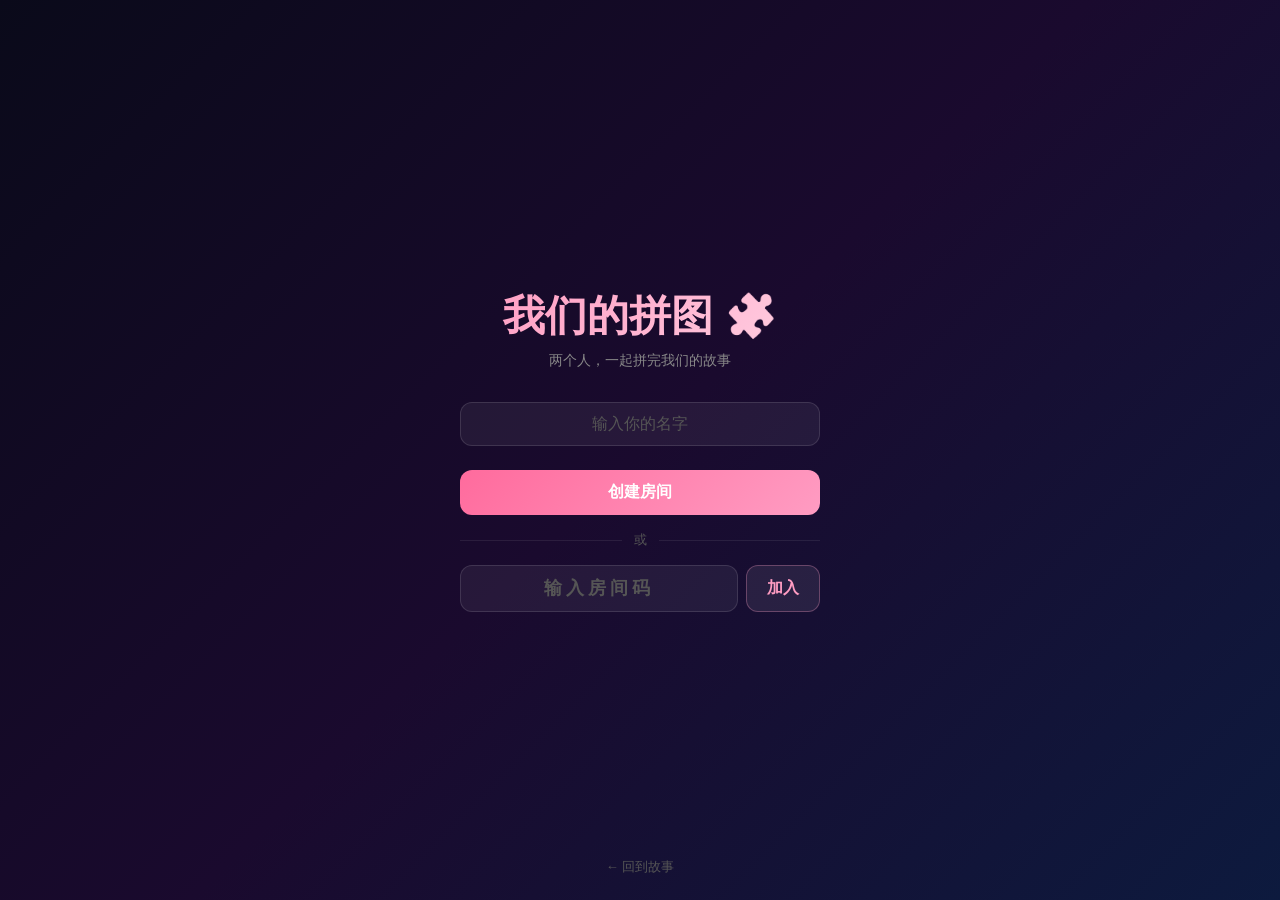
==== game.html @ 395934b0 "multiplayer puzzle game - PeerJS WebRTC co-op" ====
<!DOCTYPE html>
<html lang="zh-CN">
<head>
<meta charset="UTF-8">
<meta name="viewport" content="width=device-width,initial-scale=1.0,maximum-scale=1.0,user-scalable=no">
<meta name="apple-mobile-web-app-capable" content="yes">
<meta name="apple-mobile-web-app-status-bar-style" content="black-translucent">
<title>我们的拼图 🧩 · 520</title>
<link rel="stylesheet" href="game.css">
</head>
<body>
<!-- ═══ 连接界面 ═══ -->
<div id="lobby">
  <div class="lobby-content">
    <h1 class="lobby-title">我们的拼图 🧩</h1>
    <p class="lobby-sub">两个人，一起拼完我们的故事</p>

    <div class="lobby-card">
      <input id="player-name" type="text" placeholder="输入你的名字" maxlength="8" autocomplete="off">
    </div>

    <div class="lobby-actions">
      <button id="btn-create" class="btn btn-primary">创建房间</button>
      <div class="divider"><span>或</span></div>
      <div class="join-row">
        <input id="room-input" type="text" placeholder="输入房间码" maxlength="6" autocomplete="off">
        <button id="btn-join" class="btn btn-secondary">加入</button>
      </div>
    </div>

    <div id="room-info" class="hidden">
      <div class="room-code-display">
        <span class="room-code-label">房间码</span>
        <span id="room-code-value" class="room-code-num"></span>
        <button id="btn-copy" class="btn-icon" title="复制">📋</button>
      </div>
      <p class="waiting-text">等待对方加入<span class="dots"></span></p>
    </div>

    <div id="status-msg" class="hidden"></div>
  </div>

  <a href="index.html" class="back-link">← 回到故事</a>
</div>

<!-- ═══ 游戏界面 ═══ -->
<div id="game" class="hidden">
  <div id="game-header">
    <div class="hdr-left">
      <span id="level-label">第 1 关</span>
      <span id="scene-caption" class="caption-text"></span>
    </div>
    <div class="hdr-right">
      <span id="progress-count">0 / 16</span>
      <span id="timer">00:00</span>
    </div>
  </div>

  <div id="puzzle-area">
    <div id="grid-container">
      <div id="puzzle-grid"></div>
      <div id="grid-overlay"></div>
    </div>
    <div id="ref-image-toggle" title="查看原图">🖼️</div>
    <div id="ref-image-popup" class="hidden">
      <img id="ref-image" src="" alt="参考图">
      <span class="ref-close">✕</span>
    </div>
  </div>

  <div id="pieces-tray">
    <div id="pieces-container"></div>
  </div>
</div>

<!-- ═══ 完成庆祝 ═══ -->
<div id="celebrate" class="hidden">
  <canvas id="confetti-canvas"></canvas>
  <div class="celebrate-content">
    <div id="complete-image-wrap"></div>
    <p id="complete-caption" class="celebrate-caption"></p>
    <p id="complete-time" class="celebrate-time"></p>
    <button id="btn-next" class="btn btn-primary">下一关 →</button>
    <button id="btn-back-story" class="btn btn-ghost">回到故事</button>
  </div>
</div>

<script src="https://cdn.jsdelivr.net/npm/peerjs@1/dist/peerjs.min.js"></script>
<script src="game.js"></script>
</body>
</html>
---- game.css ----
/* ═══════ RESET & BASE ═══════ */
*,*::before,*::after{box-sizing:border-box;margin:0;padding:0}
html,body{
  width:100%;height:100%;overflow:hidden;
  font-family:"PingFang SC","Hiragino Sans GB","Microsoft YaHei",sans-serif;
  background:#0a0a1a;color:#e0e0e0;
  -webkit-tap-highlight-color:transparent;
  touch-action:none;
  user-select:none;-webkit-user-select:none;
}

/* ═══════ LOBBY ═══════ */
#lobby{
  position:fixed;inset:0;z-index:100;
  display:flex;flex-direction:column;align-items:center;justify-content:center;
  background:linear-gradient(135deg,#0a0a1a 0%,#1a0a2e 50%,#0d1a3e 100%);
  padding:20px;
}
.lobby-content{
  width:100%;max-width:360px;text-align:center;
}
.lobby-title{
  font-size:clamp(28px,7vw,42px);
  background:linear-gradient(135deg,#ff9cc2,#ffb3d0,#ffd1e3);
  -webkit-background-clip:text;-webkit-text-fill-color:transparent;
  margin-bottom:8px;
}
.lobby-sub{
  font-size:14px;color:#888;margin-bottom:32px;
}
.lobby-card{margin-bottom:24px}

/* inputs */
input[type="text"]{
  width:100%;padding:12px 16px;
  background:rgba(255,255,255,0.06);
  border:1px solid rgba(255,255,255,0.12);
  border-radius:12px;color:#fff;font-size:16px;
  outline:none;transition:border-color .2s;
  text-align:center;
}
input[type="text"]:focus{border-color:rgba(255,155,194,0.5)}
input[type="text"]::placeholder{color:#555}

/* buttons */
.btn{
  display:inline-flex;align-items:center;justify-content:center;
  padding:12px 28px;border:none;border-radius:12px;
  font-size:16px;font-weight:600;cursor:pointer;
  transition:all .2s;
}
.btn-primary{
  background:linear-gradient(135deg,#ff6b9d,#ff9cc2);
  color:#fff;width:100%;
}
.btn-primary:hover{transform:translateY(-1px);box-shadow:0 4px 20px rgba(255,107,157,0.3)}
.btn-primary:active{transform:translateY(0)}
.btn-secondary{
  background:rgba(255,255,255,0.08);color:#ff9cc2;
  border:1px solid rgba(255,155,194,0.3);
  flex-shrink:0;padding:12px 20px;
}
.btn-secondary:hover{background:rgba(255,155,194,0.12)}
.btn-ghost{
  background:transparent;color:#888;
  border:1px solid rgba(255,255,255,0.1);
  margin-top:12px;width:100%;
}
.btn-ghost:hover{color:#ccc;border-color:rgba(255,255,255,0.25)}
.btn-icon{
  background:none;border:none;font-size:18px;cursor:pointer;
  padding:4px 8px;opacity:0.7;transition:opacity .2s;
}
.btn-icon:hover{opacity:1}

.lobby-actions{display:flex;flex-direction:column;gap:16px}
.divider{
  display:flex;align-items:center;gap:12px;
  color:#555;font-size:13px;
}
.divider::before,.divider::after{
  content:'';flex:1;height:1px;background:rgba(255,255,255,0.08);
}
.join-row{display:flex;gap:8px}
.join-row input{flex:1;text-align:center;letter-spacing:4px;font-size:18px;font-weight:600}

/* room info */
#room-info{margin-top:24px;animation:fadeIn .3s ease}
.room-code-display{
  display:flex;align-items:center;justify-content:center;gap:12px;
  margin-bottom:12px;
}
.room-code-label{font-size:13px;color:#888}
.room-code-num{
  font-size:32px;font-weight:700;letter-spacing:6px;
  background:linear-gradient(135deg,#ff9cc2,#ffb3d0);
  -webkit-background-clip:text;-webkit-text-fill-color:transparent;
}
.waiting-text{font-size:14px;color:#888}
.dots::after{content:'';animation:dots 1.5s infinite}
@keyframes dots{
  0%{content:''}25%{content:'.'}50%{content:'..'}75%{content:'...'}
}

#status-msg{
  margin-top:16px;padding:10px 16px;border-radius:8px;
  font-size:14px;text-align:center;
}
#status-msg.error{background:rgba(255,80,80,0.15);color:#ff8888}
#status-msg.success{background:rgba(80,255,120,0.15);color:#88ffaa}
#status-msg.info{background:rgba(80,160,255,0.15);color:#88bbff}

.back-link{
  position:absolute;bottom:24px;
  color:#555;font-size:13px;text-decoration:none;
  transition:color .2s;
}
.back-link:hover{color:#999}

/* ═══════ GAME ═══════ */
#game{
  position:fixed;inset:0;
  display:flex;flex-direction:column;
  background:#0a0a1a;
}

#game-header{
  display:flex;justify-content:space-between;align-items:center;
  padding:10px 16px;
  background:rgba(0,0,0,0.4);
  border-bottom:1px solid rgba(255,255,255,0.06);
  flex-shrink:0;
  z-index:10;
}
.hdr-left{display:flex;flex-direction:column;gap:2px}
#level-label{font-size:13px;color:#ff9cc2;font-weight:600}
.caption-text{font-size:11px;color:#666;max-width:50vw;white-space:nowrap;overflow:hidden;text-overflow:ellipsis}
.hdr-right{display:flex;align-items:center;gap:12px}
#progress-count{font-size:14px;color:#88ffaa;font-weight:600}
#timer{font-size:14px;color:#888;font-variant-numeric:tabular-nums}

/* puzzle area */
#puzzle-area{
  flex:1;display:flex;flex-direction:column;align-items:center;
  justify-content:center;padding:8px;
  position:relative;overflow:hidden;
  min-height:0;
}
#grid-container{position:relative;touch-action:none}
#puzzle-grid{
  display:grid;
  grid-template-columns:repeat(4,1fr);
  grid-template-rows:repeat(4,1fr);
  gap:2px;
  background:rgba(255,255,255,0.03);
  border-radius:8px;
  overflow:hidden;
}
.grid-cell{
  position:relative;
  background:rgba(255,255,255,0.02);
  border:1px dashed rgba(255,255,255,0.08);
  border-radius:4px;
  transition:border-color .2s,background .2s;
}
.grid-cell.hover{
  border-color:rgba(255,155,194,0.4);
  background:rgba(255,155,194,0.05);
}
.grid-cell.occupied{
  border-color:transparent;
  background:transparent;
}
.grid-cell.locked{
  border:2px solid rgba(100,255,150,0.6);
  box-shadow:0 0 12px rgba(100,255,150,0.2);
  border-radius:4px;
}

/* ref image */
#ref-image-toggle{
  position:absolute;top:8px;right:8px;
  font-size:24px;cursor:pointer;opacity:0.5;
  transition:opacity .2s;z-index:5;
}
#ref-image-toggle:hover{opacity:0.9}
#ref-image-popup{
  position:absolute;inset:0;z-index:20;
  display:flex;align-items:center;justify-content:center;
  background:rgba(0,0,0,0.85);
}
#ref-image-popup img{
  max-width:90%;max-height:90%;border-radius:8px;
  box-shadow:0 0 30px rgba(0,0,0,0.5);
}
.ref-close{
  position:absolute;top:12px;right:16px;
  font-size:24px;color:#fff;cursor:pointer;opacity:0.6;
}
.ref-close:hover{opacity:1}

/* pieces tray */
#pieces-tray{
  flex-shrink:0;
  height:clamp(100px,22vh,180px);
  background:rgba(255,255,255,0.02);
  border-top:1px solid rgba(255,255,255,0.06);
  overflow-x:auto;overflow-y:hidden;
  -webkit-overflow-scrolling:touch;
  padding:8px;
}
#pieces-container{
  display:flex;flex-wrap:wrap;gap:6px;
  align-content:flex-start;
  min-height:100%;padding-bottom:env(safe-area-inset-bottom,0);
}

/* puzzle pieces */
.puzzle-piece{
  position:absolute;
  border-radius:4px;
  box-shadow:0 2px 8px rgba(0,0,0,0.4);
  cursor:grab;
  transition:transform .15s,box-shadow .15s;
  z-index:1;
  touch-action:none;
}
.puzzle-piece.in-tray{
  position:relative;
  transition:none;
}
.puzzle-piece:hover{
  box-shadow:0 4px 16px rgba(0,0,0,0.6);
}
.puzzle-piece.dragging{
  z-index:100;
  box-shadow:0 8px 32px rgba(0,0,0,0.7);
  cursor:grabbing;
  transition:none;
}
.puzzle-piece.mine-dragging{
  border:2px solid rgba(100,160,255,0.8);
  box-shadow:0 0 20px rgba(100,160,255,0.3);
}
.puzzle-piece.peer-dragging{
  border:2px solid rgba(255,155,194,0.8);
  box-shadow:0 0 20px rgba(255,155,194,0.3);
  opacity:0.85;
}
.puzzle-piece.locked{
  cursor:default;
  opacity:1;
  pointer-events:none;
}
.puzzle-piece.placed{
  transition:left .2s ease,top .2s ease;
}
.puzzle-piece.returning{
  transition:left .3s ease,top .3s ease;
}

/* peer label */
.peer-label{
  position:absolute;top:-20px;left:50%;transform:translateX(-50%);
  font-size:10px;color:#ff9cc2;white-space:nowrap;
  background:rgba(0,0,0,0.6);padding:2px 6px;border-radius:4px;
  pointer-events:none;
}

/* ═══════ CELEBRATE ═══════ */
#celebrate{
  position:fixed;inset:0;z-index:200;
  display:flex;align-items:center;justify-content:center;
  background:rgba(5,5,15,0.95);
}
#confetti-canvas{position:absolute;inset:0;pointer-events:none}
.celebrate-content{
  position:relative;z-index:1;
  text-align:center;padding:20px;max-width:400px;width:100%;
}
#complete-image-wrap{
  margin:0 auto 20px;
  border-radius:12px;overflow:hidden;
  box-shadow:0 8px 40px rgba(255,107,157,0.2);
  max-width:300px;
}
#complete-image-wrap img{width:100%;display:block}
.celebrate-caption{
  font-size:clamp(16px,4vw,22px);
  background:linear-gradient(135deg,#ff9cc2,#ffb3d0);
  -webkit-background-clip:text;-webkit-text-fill-color:transparent;
  margin-bottom:8px;font-weight:600;
}
.celebrate-time{font-size:13px;color:#888;margin-bottom:24px}

/* ═══════ UTILITY ═══════ */
.hidden{display:none!important}
@keyframes fadeIn{from{opacity:0;transform:translateY(8px)}to{opacity:1;transform:translateY(0)}}
@keyframes pulse{0%,100%{opacity:1}50%{opacity:0.5}}
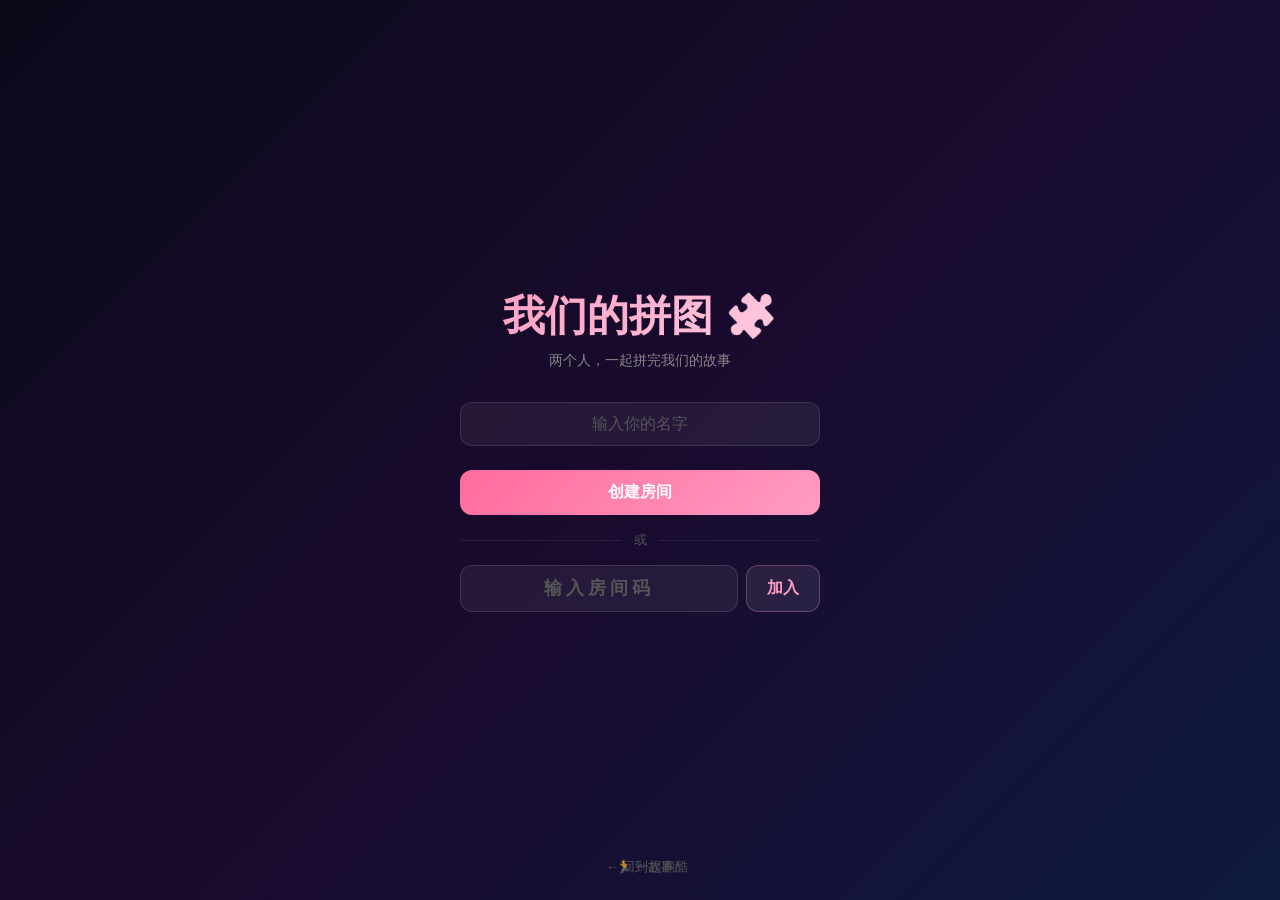
==== commit 3148b39c: "multiplayer runner game - love timeline parkour" ====
--- a/game.html
+++ b/game.html
@@ -41,6 +41,7 @@
   </div>
 
   <a href="index.html" class="back-link">← 回到故事</a>
+  <a href="runner.html" class="back-link" style="margin-left:1.5rem">🏃 一起跑酷</a>
 </div>
 
 <!-- ═══ 游戏界面 ═══ -->
